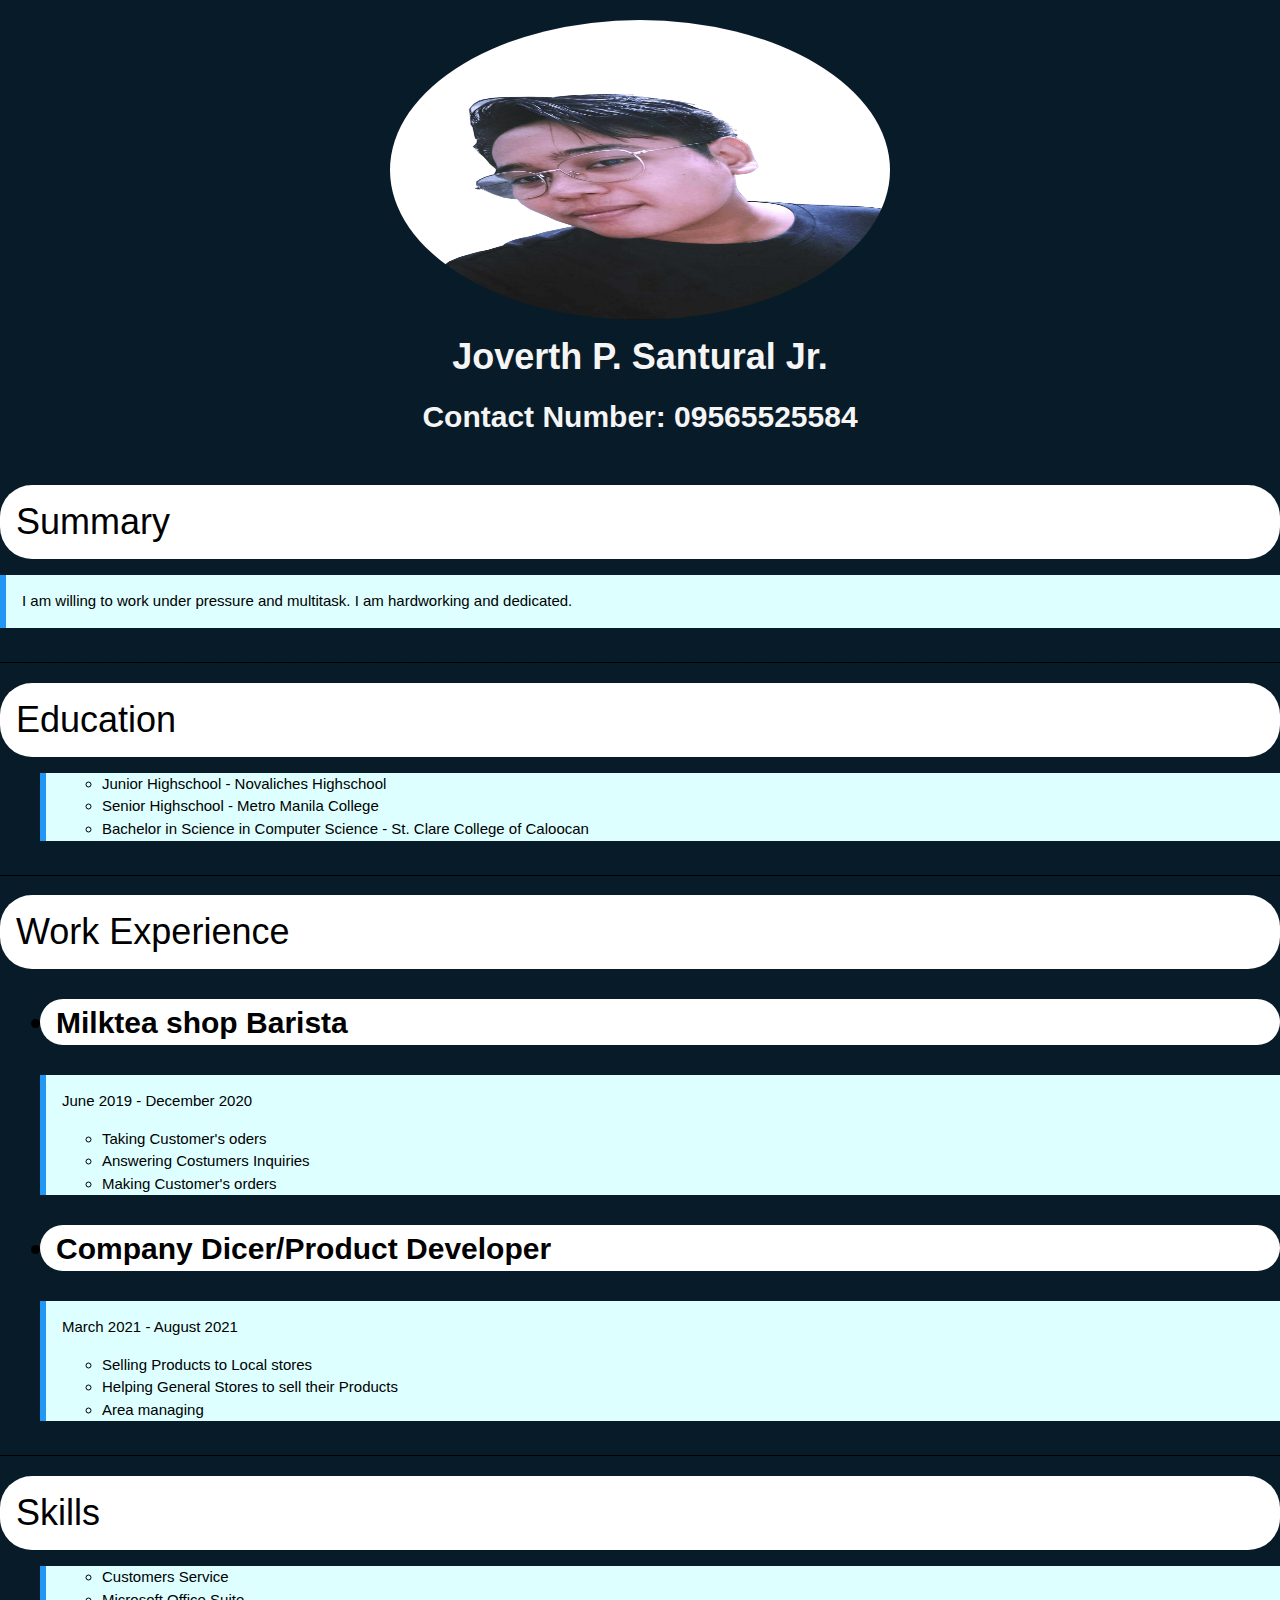
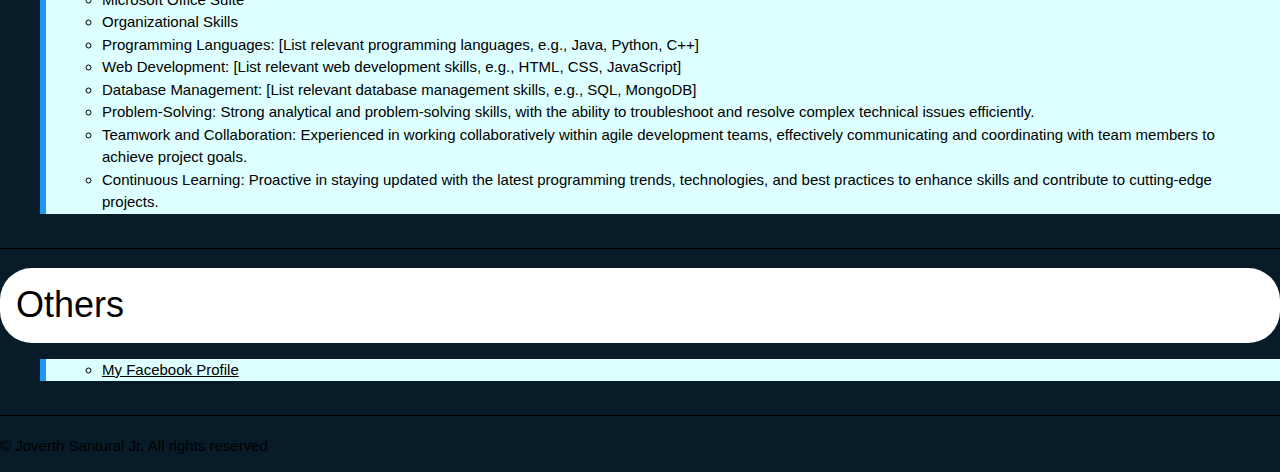
==== hireme.html @ 7fb9d260 "Add files via upload" ====
<!DOCTYPE html>
<html>
    <title>
        My Resume
    </title>
    <head>
        <link rel="stylesheet" href="style.css">
        <center>
        <meta name="viewport" content="width=device-width, initial-scale=1">
        <link rel="stylesheet" href="https://www.w3schools.com/w3css/4/w3.css">
        <div class="container0">
        <img src="1x1.jpg" width="500" height="300"/>
        <br>
        <h1>
             <b>
            Joverth P. Santural Jr.
            </b>
        </h1>
        <h2>
            <b>
            Contact Number: 09565525584
            </b>
        </h2>
        </center>
        </div>
        </head>
        <body>
        <div class="w3-panel w3-round-xxlarge w3-white">
            <h1>
                Summary
            </h1>
        </div>                                                      
            <div class="w3-panel w3-pale-blue w3-leftbar w3-border-blue">
            <p>I am willing to work under pressure and multitask. I am hardworking and dedicated. </p>
        </div>
        <p>
            _____________________________________________________________________________________________________________________________________________________________________________________________
        </p>
        <div class="w3-panel w3-round-xxlarge w3-white">
            <h1>
                Education
            </h1>
        </div>
            <ul>
            <div class="w3-panel w3-pale-blue w3-leftbar w3-border-blue">
            <ul>
            <li>Junior Highschool - Novaliches Highschool</li>
            <li>Senior Highschool - Metro Manila College</li>
            <li>Bachelor in Science in Computer Science - St. Clare College of Caloocan</li>
            </ul>
        </ul>
        </div>
        <p>
            _____________________________________________________________________________________________________________________________________________________________________________________________
        </p>
        <div class="w3-panel w3-round-xxlarge w3-white">
            <h1>
                Work Experience
            </h1>
        </div>
        <h2>
            <ul>
                <b>
                    <div class="w3-panel w3-round-xxlarge w3-white">
                    <li>Milktea shop Barista</li>
                    </div>
                </b>
        </h2>
            <ul>
                <div class="w3-panel w3-pale-blue w3-leftbar w3-border-blue">
                    <p>June 2019 - December 2020</p>
                    <ul>
                    <li>Taking Customer's oders</li>
                    <li>Answering Costumers Inquiries</li>
                    <li>Making Customer's orders</li>
                    </div></ul>
            </ul>
        
        <h2>
            <ul>
                <b>
                    <div class="w3-panel w3-round-xxlarge w3-white">
                    <li>Company Dicer/Product Developer</li>
                    </div>
                </b>
        </h2>
            <ul>
                <div class="w3-panel w3-pale-blue w3-leftbar w3-border-blue">
                    <p>March 2021 - August 2021</p>
                    <ul>
                    <li>Selling Products to Local stores</li>
                    <li>Helping General Stores to sell their Products</li>
                    <li>Area managing</li>
                    </div>
                </ul>
            </ul>
        <p>
            _____________________________________________________________________________________________________________________________________________________________________________________________
        </p>
            <div class="w3-panel w3-round-xxlarge w3-white">
                <h1>
                    Skills
                </h1>
            </div>
        <ul>
        <div class="w3-panel w3-pale-blue w3-leftbar w3-border-blue">
        <ul>
            <li>Customers Service</li>
            <li>Microsoft Office Suite</li>
            <li>Organizational Skills</li>
            <li>Programming Languages: [List relevant programming languages, e.g., Java, Python, C++]</li>
            <li>Web Development: [List relevant web development skills, e.g., HTML, CSS, JavaScript]</li>
            <li>Database Management: [List relevant database management skills, e.g., SQL, MongoDB]</li>
            <li>Problem-Solving: Strong analytical and problem-solving skills, with the ability to troubleshoot and resolve complex technical issues efficiently.</li>
            <li>Teamwork and Collaboration: Experienced in working collaboratively within agile development teams, effectively communicating and coordinating with team members to achieve project goals.</li>
            <li>Continuous Learning: Proactive in staying updated with the latest programming trends, technologies, and best practices to enhance skills and contribute to cutting-edge projects.</li>
        </ul>
        </div>
        </ul>
        <p>
            _____________________________________________________________________________________________________________________________________________________________________________________________
        </p>
        <div class="w3-panel w3-round-xxlarge w3-white">
            <h1>
                Others
            </h1>
        </div>
        <ul>
            <div class="w3-panel w3-pale-blue w3-leftbar w3-border-blue">
        <ul>
            <li><a href="https://www.facebook.com/joverth.santural.3/">My Facebook Profile</a></li>
        </ul>
        </div>
        </ul>
        <p>
            _____________________________________________________________________________________________________________________________________________________________________________________________
        </p>
        <footer>
            <p>
                © Joverth Santural Jr. All rights reserved
            </p>
        </footer>
    </body>
</html>
---- style.css ----
body{
    background-color: #081b29;
}
img{
    border-radius: 50%;
}
.container0{
    background-color: #081b29;
    color : whitesmoke;
    display: inline-block;
    border-radius: 10px;
    padding: 20px;
}
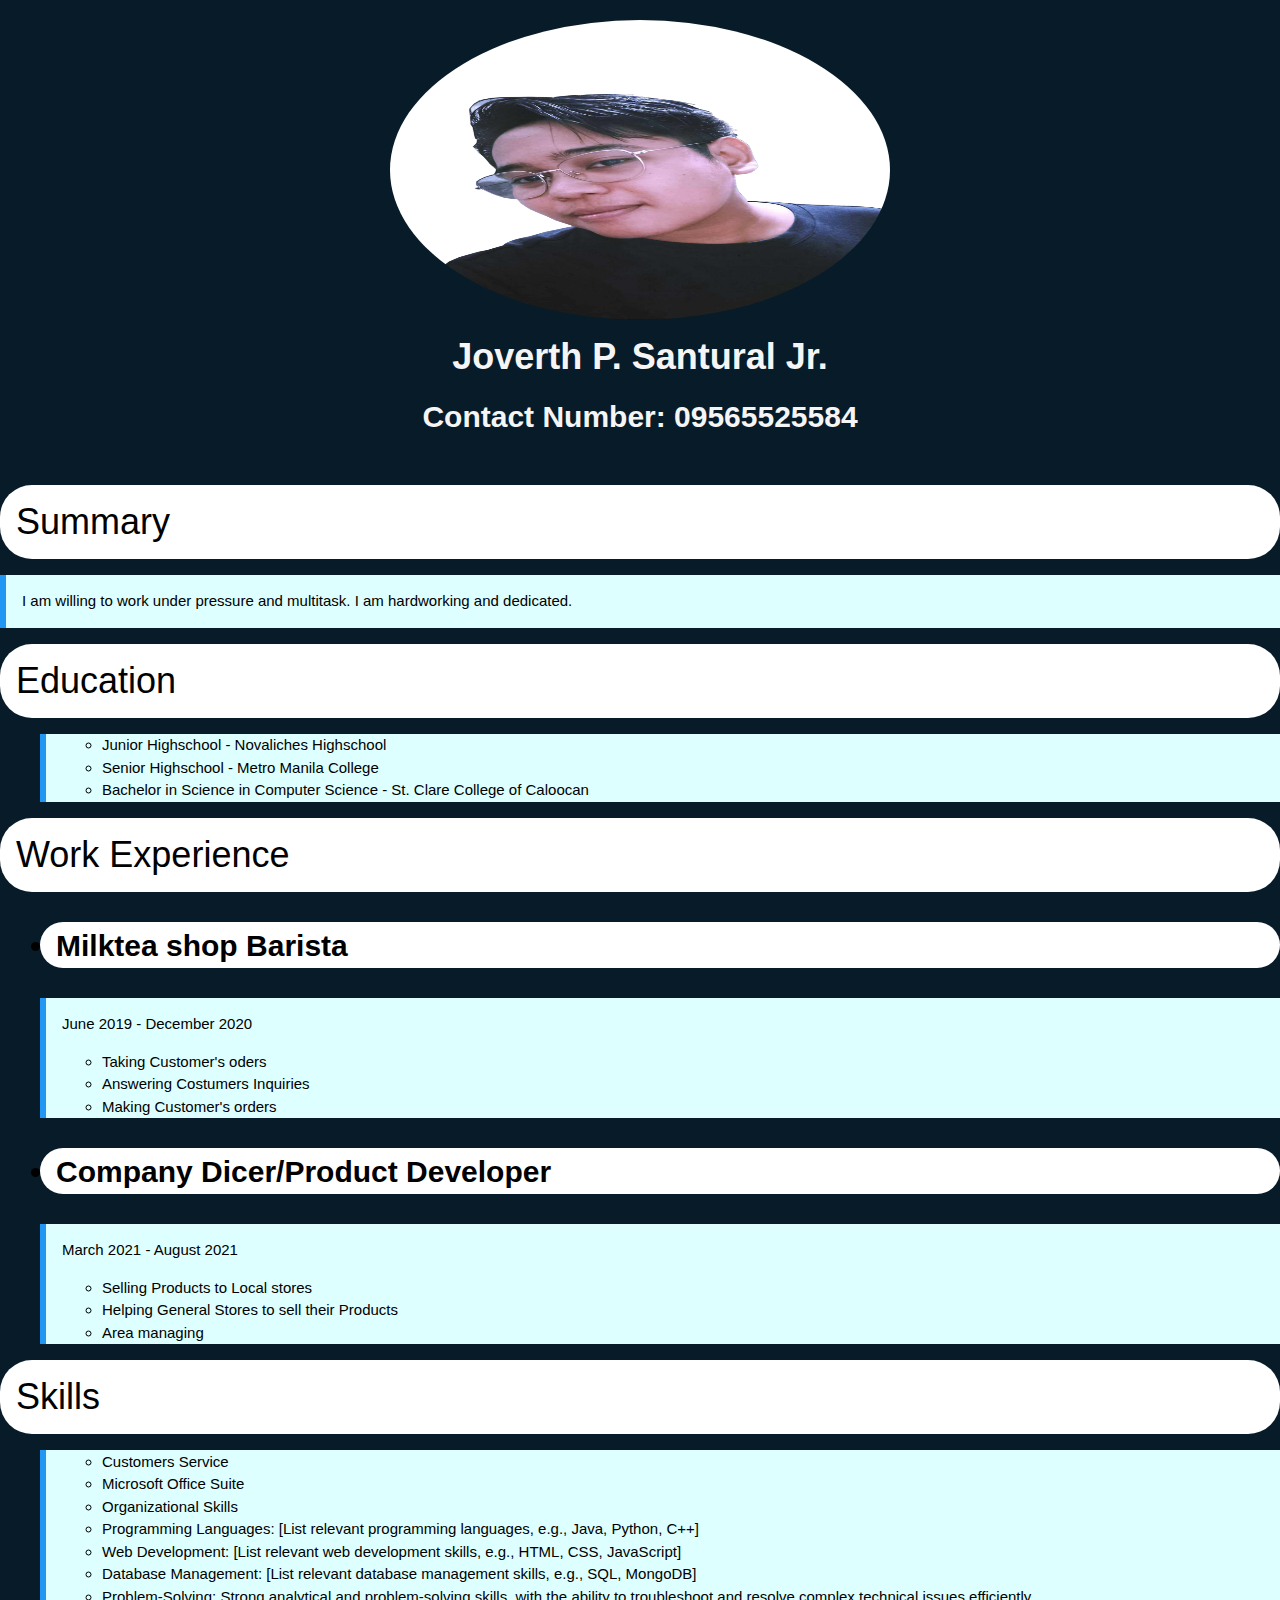
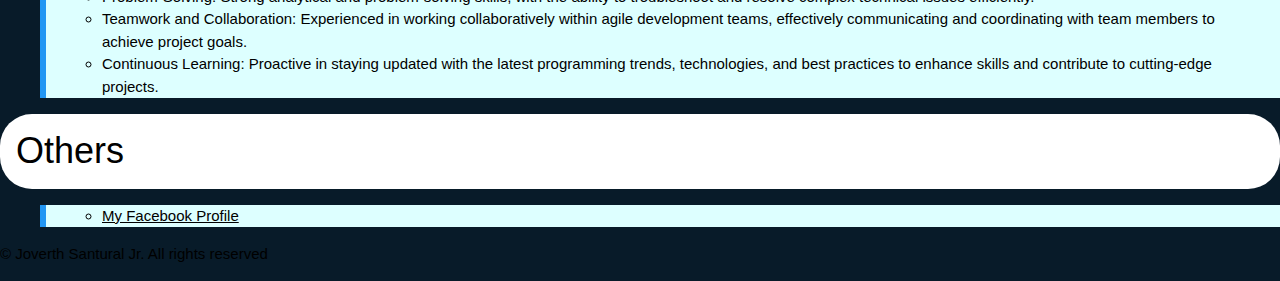
==== commit b88b040b: "Update hireme.html" ====
--- a/hireme.html
+++ b/hireme.html
@@ -6,7 +6,7 @@
     <head>
         <link rel="stylesheet" href="style.css">
         <center>
-        <meta name="viewport" content="width=device-width, initial-scale=1">
+        <meta name="viewport" content="width=device-width, initial-scale=1.0">
         <link rel="stylesheet" href="https://www.w3schools.com/w3css/4/w3.css">
         <div class="container0">
         <img src="1x1.jpg" width="500" height="300"/>
@@ -33,9 +33,6 @@
             <div class="w3-panel w3-pale-blue w3-leftbar w3-border-blue">
             <p>I am willing to work under pressure and multitask. I am hardworking and dedicated. </p>
         </div>
-        <p>
-            _____________________________________________________________________________________________________________________________________________________________________________________________
-        </p>
         <div class="w3-panel w3-round-xxlarge w3-white">
             <h1>
                 Education
@@ -50,9 +47,6 @@
             </ul>
         </ul>
         </div>
-        <p>
-            _____________________________________________________________________________________________________________________________________________________________________________________________
-        </p>
         <div class="w3-panel w3-round-xxlarge w3-white">
             <h1>
                 Work Experience
@@ -94,9 +88,6 @@
                     </div>
                 </ul>
             </ul>
-        <p>
-            _____________________________________________________________________________________________________________________________________________________________________________________________
-        </p>
             <div class="w3-panel w3-round-xxlarge w3-white">
                 <h1>
                     Skills
@@ -117,9 +108,6 @@
         </ul>
         </div>
         </ul>
-        <p>
-            _____________________________________________________________________________________________________________________________________________________________________________________________
-        </p>
         <div class="w3-panel w3-round-xxlarge w3-white">
             <h1>
                 Others
@@ -132,9 +120,6 @@
         </ul>
         </div>
         </ul>
-        <p>
-            _____________________________________________________________________________________________________________________________________________________________________________________________
-        </p>
         <footer>
             <p>
                 © Joverth Santural Jr. All rights reserved
